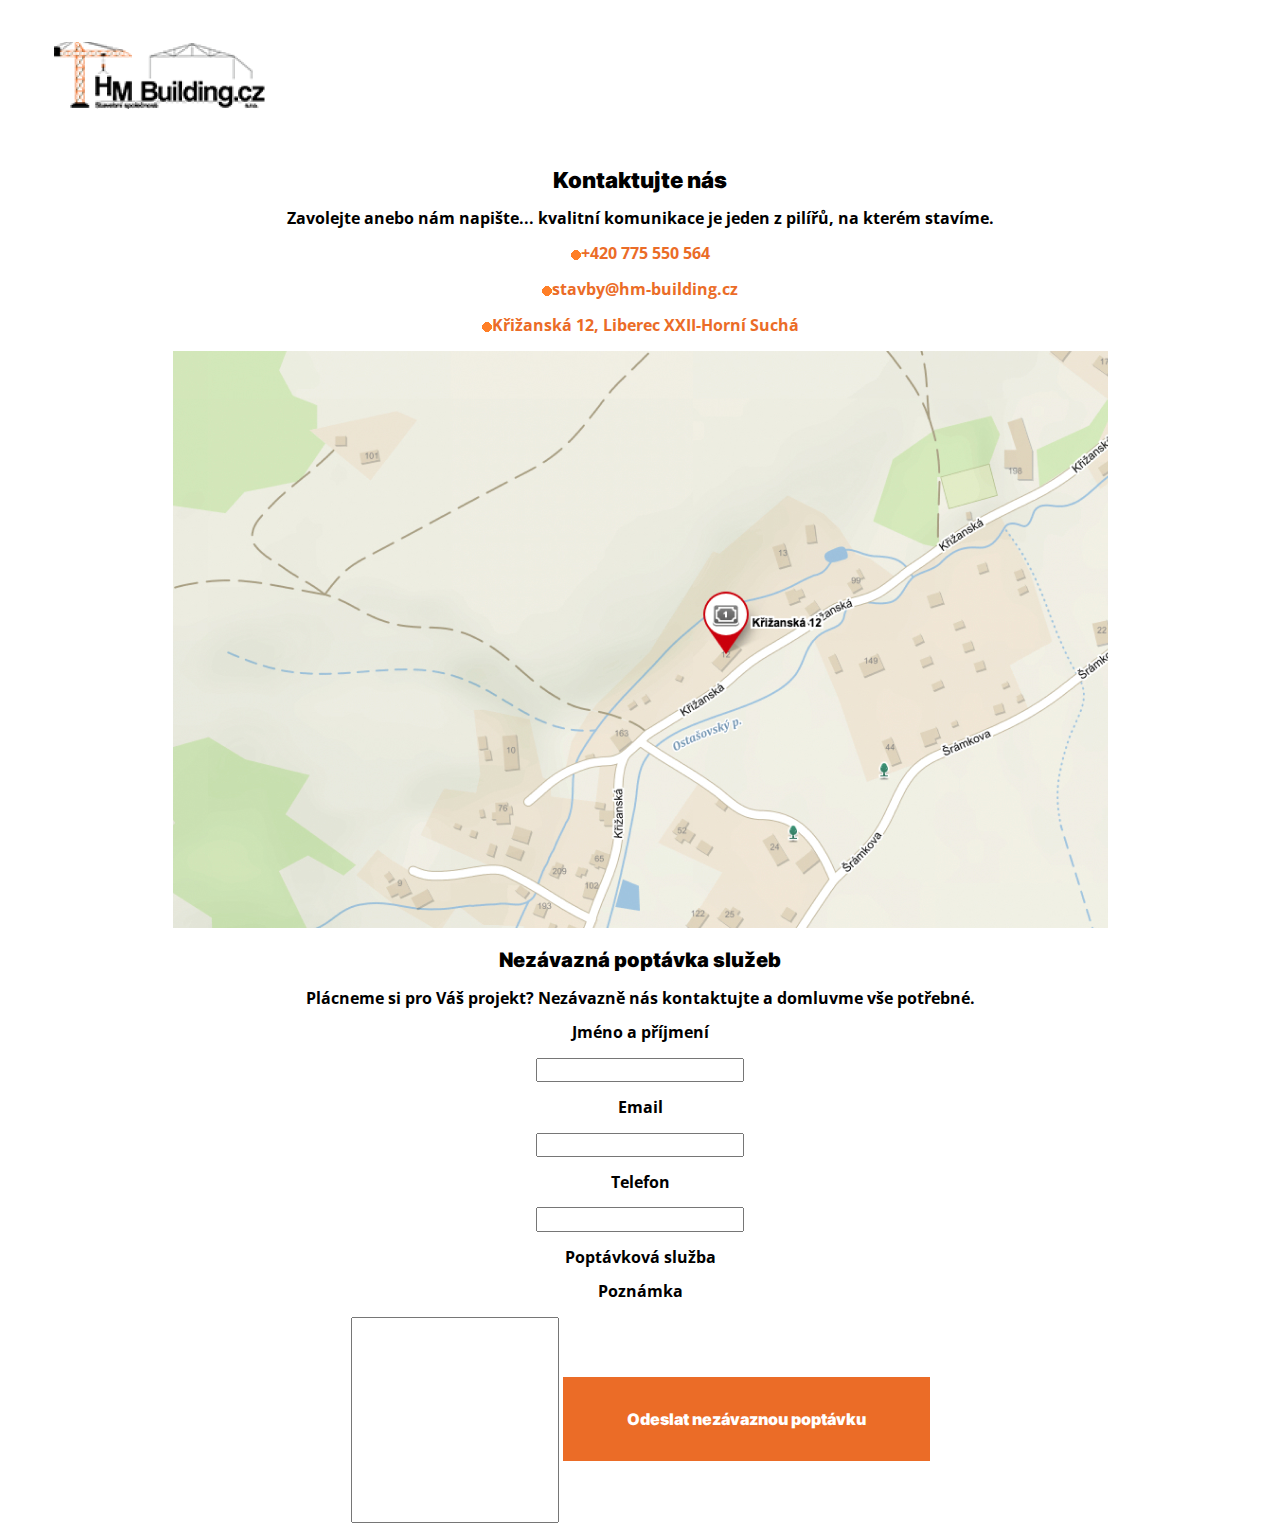
==== kontakt.html @ bf75dabc "comit ctvrtek 2024" ====
<!DOCTYPE html>
<html lang="en">
<head>
    <meta charset="UTF-8">
    <meta http-equiv="X-UA-Compatible" content="IE=edge">
    <meta name="viewport" content="width=device-width, initial-scale=1.0">
    <link rel="stylesheet" href="css/normalize.css" rel = "stylesheet" type="text/css">
    <link rel="stylesheet" href="css/style.css" rel = "stylesheet" type="text/css">
    <title>O nas</title>
</head>
<body class="centered">
    <header>
            <nav class="navbar">
                <a href="index.html" class="nav-logo"></a>
                
                <div class="bars">
                    <a class="bar" href="nav.html"></a>
                    <a class="bar" href="nav.html"></a>
                    <a class="bar" href="nav.html"></a>
                </div>
            </nav>
    </header>
    <h1>Kontaktujte nás</h1>
    <p>Zavolejte anebo nám napište... kvalitní komunikace je jeden z pilířů, na kterém stavíme.</p>
    <p class="contact">+420 775 550 564</p>
    <p class="contact">stavby@hm-building.cz</p>
    <p class="contact">Křižanská 12, Liberec XXII-Horní Suchá</p>
    <img class="map" src="HMbuilding/mapa.jpg" alt="">
    <h2>Nezávazná poptávka služeb</h2>
    <p>Plácneme si pro Váš projekt? Nezávazně nás kontaktujte a domluvme vše potřebné.</p>
    <p>Jméno a příjmení</p>
    <input type="text"class="input">
    <p>Email</p>
    <input type="text"class="input">
    <p>Telefon</p>
    <input type="text" class="input">
    <p>Poptávková služba</p>
    <p>Poznámka</p>
    <input type="text" class="input_big">
    <a href="#" class="button-orange">Odeslat nezávaznou poptávku</a>
  
</body>

</html>
---- css/style.css ----
@font-face {
    font-family: OpenSans;
    src: url(../fonts/OpenSans.ttf);
    font-style: normal;
}

@font-face {
    font-family: Inter;
    src: url(../fonts/Inter.ttf);
    font-style: normal;

}


.--white {
    color: white;
}

.--black {
    color: black;
}

.--orange {
    color: #eb6c27;
}

.--bolder {
    font-weight: bolder;
    font-family: "Inter"
}
.img_zbrojnice{content: url(../HMbuilding/reference/reference-hasicska-zbrojnice-600w.jpg);
width: 90%;
height: auto;
align-self: center;}
.img_pradelna{content: url(../HMbuilding/reference/reference-pradelna-600w.jpg);
    width: 90%;
    height: auto;
    align-self: center;}
.img_plochy{content: url(../HMbuilding/reference/reference-plocha-600w.jpg);
    width: 90%;
    height: auto;
    align-self: center;}

.Inter{
    font-family: "Inter";
}
h1 {
    font-size: 22px;
    font-family: "Inter"
}

h2 {
    font-size: 20px;
    font-family: "Inter"
}
h3{font-family: OpenSans;
    color: black;
    font-size: 14px;}


a {
    text-decoration: none;
    font-family: "Inter"
}

p {
    font-family: "OpenSans"
}

.dots::before {
    content: url(../HMbuilding/dot.png) ;
    vertical-align: middle;
    padding-right: 1em;

}
.navbar {

    background-color: white;
    display: flex;
    justify-content: space-between;
    align-items: center;
    margin: 1rem ;
    margin-top: 1rem;
    font-family: "Inter";
    padding: 10px ;
}

.hamburger {
    display: none;
    font-family: "Inter";
}



.nav-menu {
    display: flex;
    justify-content: space-between;
    padding: 0;
    font-family: "Inter";
}


.nav-link {
    color: white;
    text-decoration: underline;
    font-family: "Inter";
}

.nav-logo {
    background-image: url(../HMbuilding/logo.png);
    background-repeat: no-repeat;
    width: 250px;
    height: 100px;
    object-fit: contain;
    min-width: 127px;
    min-height: 44px;
}

.div_page_header {
    height: 80vh;
    width: 100%;
    background-image: radial-gradient(transparent, rgb(0, 0, 0, 0.6)), url(../HMbuilding/pageheader-1920w.jpg);
    background-repeat: no-repeat;
    display: block;
    padding: 0%;
    padding-top: 20px;
    background-position: center center;
    background-size: cover;
    font-family: "Inter"; 
    justify-content: center;
}

.footer { 
    width: 100%;
    height: 383px;
    background-color: #eb6c27;

}

.duvera {
    height: 45vh;
    width: 100%;
    background-image: radial-gradient(transparent, rgb(0, 0, 0, 0.9)), url(../HMbuilding/background-CTAblock-4460w.jpg);
    background-repeat: no-repeat;
    display: block;
    padding: 0%;
    background-position: center center;
    background-size: cover;
    font-family: "Inter"; 
}
.nav-items{
    padding: 20px;
    background-color: #eb6c27;
    margin: 1rem ;
    width: 80%;
    height: auto;
    align-self: center;
    display: flex;
    flex-direction: column;
    font-family: inter;
    text-decoration: underline;
    text-decoration: white;


    
}
.mar {
    margin: 0.3rem;
}

.comp_name {
    text-align: center;
    font-family: "Inter";
}

.centered {
    padding-top: 1rem;
    height: 100%;
    text-align: center;
    align-content: space-between;

}
.comp_name_main {
    font-size: 30px;
    font-family: "Inter";
}
.comp_name_desc {
    font-size: 20px;
    font-family: "Inter";
}

.header_text {
    margin-top: 15%; 
    font-family: "Inter";
}

.header_sluzby_h {
    text-align: center;
    font-size: 22px;
    font-family: "Inter";
}

.header_sluzby_p {
    text-align: center;
    font-size: 14px;
    border-left: 50px solid white;
    border-right: 50px solid white;
    font-family: "Inter";
}

.container {
    margin: 3em;

}

.novostavby_img {
    background-image: url(../HMbuilding/sluzba-novostavby-1200w.jpg);
    background-repeat: no-repeat;
    background-size: cover;
    border-bottom-right-radius: 15%;
    width: 100%;
    height: 307px;
    display: block;
    max-width: 729px;
    max-height: 307px;
}

.prum-stavby_img {
    background-image: url(../HMbuilding/sluzba-prumyslove-stavby-1920w.jpg);
    background-repeat: no-repeat;
    background-size: cover;
    border-bottom-left-radius: 15%;
    width: 100%;
    height: 307px;
    display: block;
    max-width: 729px;
    max-height: 307px;
}

.rekonstrukce_img {
    background-image: url(../HMbuilding/sluzba-rekonstrukce-1920w.jpg);
    background-repeat: no-repeat;
    background-size: cover;
    border-bottom-right-radius: 15%;
    width: 100%;
    height: 307px;
    display: block;
    max-width: 729px;
    max-height: 307px;
}

.komunikace_img {
    background-image: url(../HMbuilding/sluzba-komunikace-a-zpevnene-plochy-1200w.jpg);
    background-repeat: no-repeat;
    background-size: cover;
    border-bottom-left-radius: 15%;
    width: 100%;
    height: 307px;
    display: block;
    max-width: 729px;
    max-height: 307px;
}

.btn_gap {
    margin-bottom: 50px;
}

.more_btn {
    padding: 1em 2.5em 1em 2.5em;
    display: block;
    box-sizing: border-box;
    text-align: center;
    width: 11em;
    background-image: url("data:image/svg+xml,%3csvg width='100%25' height='100%25' xmlns='http://www.w3.org/2000/svg'%3e%3crect width='100%25' height='100%25' fill='none' stroke='%23EB6C27FF' stroke-width='4' stroke-dasharray='6%2c 14' stroke-dashoffset='23' stroke-linecap='square'/%3e%3c/svg%3e");
    margin-bottom: 50px;
    font-weight: bolder;
    font-family: "Inter";
}

.duvera_btn {
    padding: 1em 2.5em 1em 2.5em;
    display: block;
    box-sizing: border-box;
    text-align: center;
    width: 11em;
    background-color: #eb6c27;
    margin-bottom: 50px;
    font-family: "Inter";
}

.duvera_text_h {
    font-family: "Inter";
    font-size: 17px;
}

.duvera_text {
    font-family: "Inter";
    padding-left: 3em;
    padding-right: 5em;
    padding-top: 1.50em;
}

.button-white {
    box-sizing: border-box;
    background-color: white;
    color: #eb6c27;
    font-family: "Inter";
    text-align: center;
    padding: 2em 4em 2em 4em;

}
.button-orange {
    box-sizing: border-box;
    background-color: #eb6c27;
    color: white;
    font-family: "Inter";
    text-align: center;
    padding: 2em 4em 2em 4em;

}



.input{
    color: #eb6c27;
    outline: #eb6c27;
}
.input_big{
    color: #eb6c27;
    outline: #eb6c27;
    height:200px ;
}
p.contact{
    color: #eb6c27;
}
p.contact::before{
    content: url(../HMbuilding/dot.png) ;
    vertical-align: middle;
    
}
@media only screen and (max-width: 600px) {
    
    .bars{flex-direction: column;}
    .bar {
        display: block;
        width: 46px;
        height: 8px;
        margin: 5px auto;
        font-family: "Inter";
        background: linear-gradient(to right, #eb6c27, #f28145, #f79661, #fcaa7d, #ffbe9a);
    }
    .map{
        width: 100%;
        height: auto;
    }
    .photos{
        display: grid;
        margin: 10%;
        gap: 10px;
        grid-template-columns: 500px;
        grid-template-rows: auto;
    
        
        

    }
    .ref_img{
        width: 500px;
        height: auto;
    }





}

@media only screen and (min-width: 600px) {
}
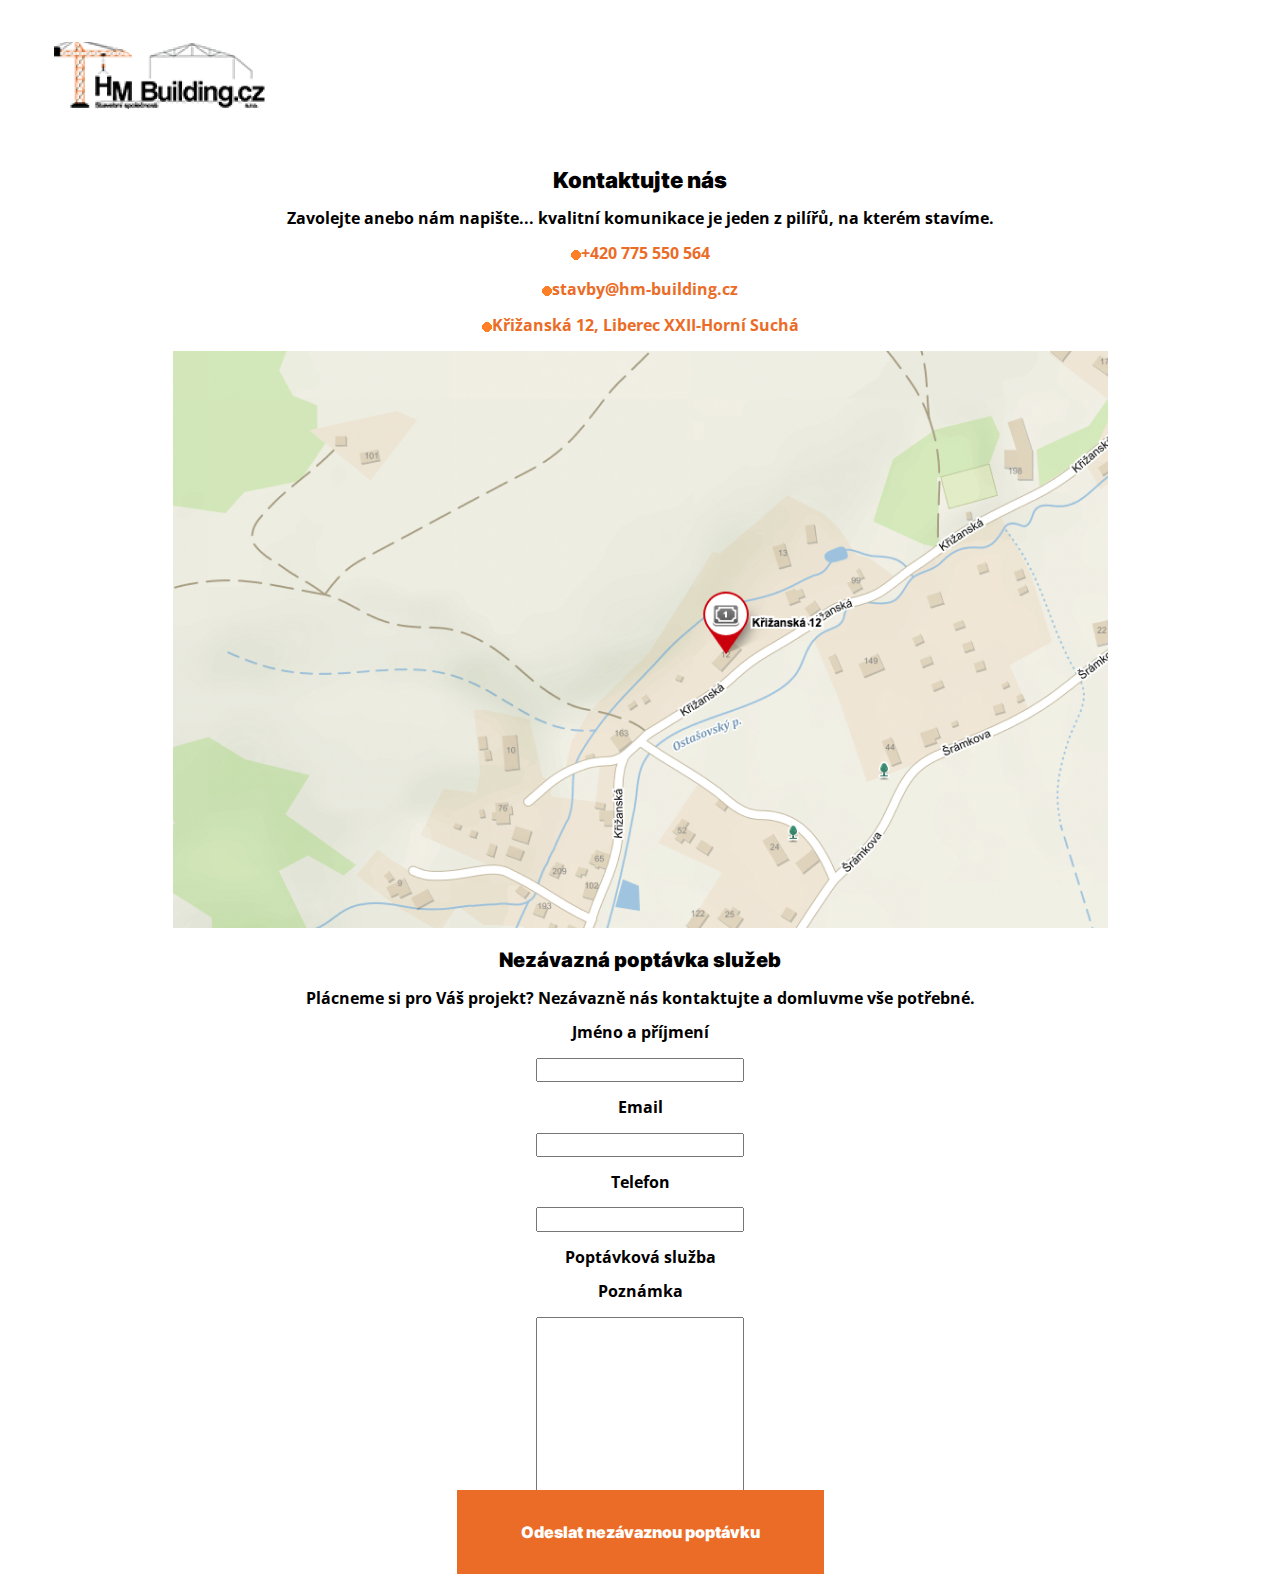
==== commit 25e09e84: "d" ====
--- a/kontakt.html
+++ b/kontakt.html
@@ -37,6 +37,7 @@
     <p>Poptávková služba</p>
     <p>Poznámka</p>
     <input type="text" class="input_big">
+    <br>
     <a href="#" class="button-orange">Odeslat nezávaznou poptávku</a>
   
 </body>
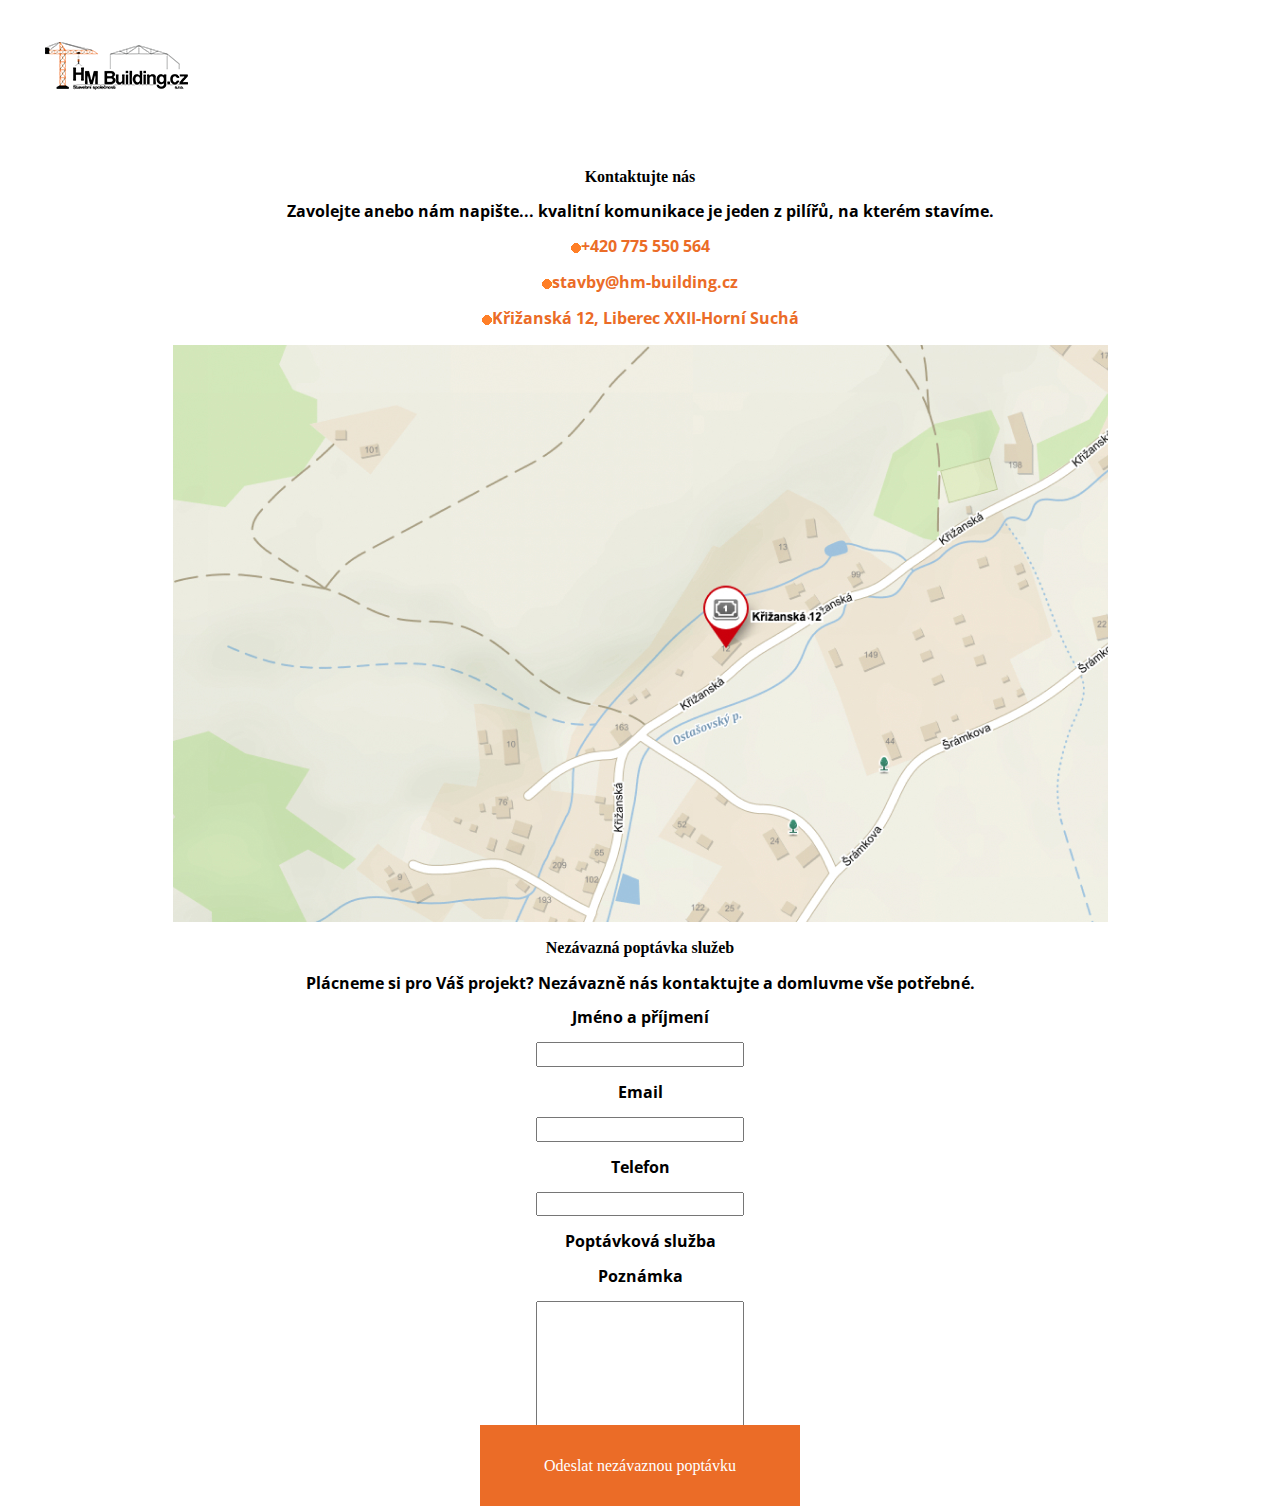
==== commit 0ec6d980: "3/6" ====
--- a/kontakt.html
+++ b/kontakt.html
@@ -38,7 +38,7 @@
     <p>Poznámka</p>
     <input type="text" class="input_big">
     <br>
-    <a href="#" class="button-orange">Odeslat nezávaznou poptávku</a>
+    <a href="#" class="button-main">Odeslat nezávaznou poptávku</a>
   
 </body>
 
--- a/css/style.css
+++ b/css/style.css
@@ -4,13 +4,6 @@
     font-style: normal;
 }
 
-@font-face {
-    font-family: Inter;
-    src: url(../fonts/Inter.ttf);
-    font-style: normal;
-
-}
-
 
 .--white {
     color: white;
@@ -20,7 +13,7 @@
     color: black;
 }
 
-.--orange {
+.--main {
     color: #eb6c27;
 }
 
@@ -41,26 +34,24 @@
     height: auto;
     align-self: center;}
 
-.Inter{
-    font-family: "Inter";
-}
+
 h1 {
-    font-size: 22px;
+    font-size: 1em;
     font-family: "Inter"
 }
 
 h2 {
-    font-size: 20px;
+    font-size: 1em;
     font-family: "Inter"
 }
 h3{font-family: OpenSans;
     color: black;
-    font-size: 14px;}
+    font-size: 1em;}
 
 
 a {
     text-decoration: none;
-    font-family: "Inter"
+    font-family: "OpenSans"
 }
 
 p {
@@ -73,6 +64,15 @@
     padding-right: 1em;
 
 }
+
+.dots_mar::before {
+    content: url(../HMbuilding/dot.png) ;
+    vertical-align: middle;
+    padding-right: 1em;
+    margin-left: 8em;
+}
+
+
 .navbar {
 
     background-color: white;
@@ -309,7 +309,7 @@
     padding: 2em 4em 2em 4em;
 
 }
-.button-orange {
+.button-main {
     box-sizing: border-box;
     background-color: #eb6c27;
     color: white;
@@ -328,7 +328,7 @@
 .input_big{
     color: #eb6c27;
     outline: #eb6c27;
-    height:200px ;
+    height: 150px;
 }
 p.contact{
     color: #eb6c27;
